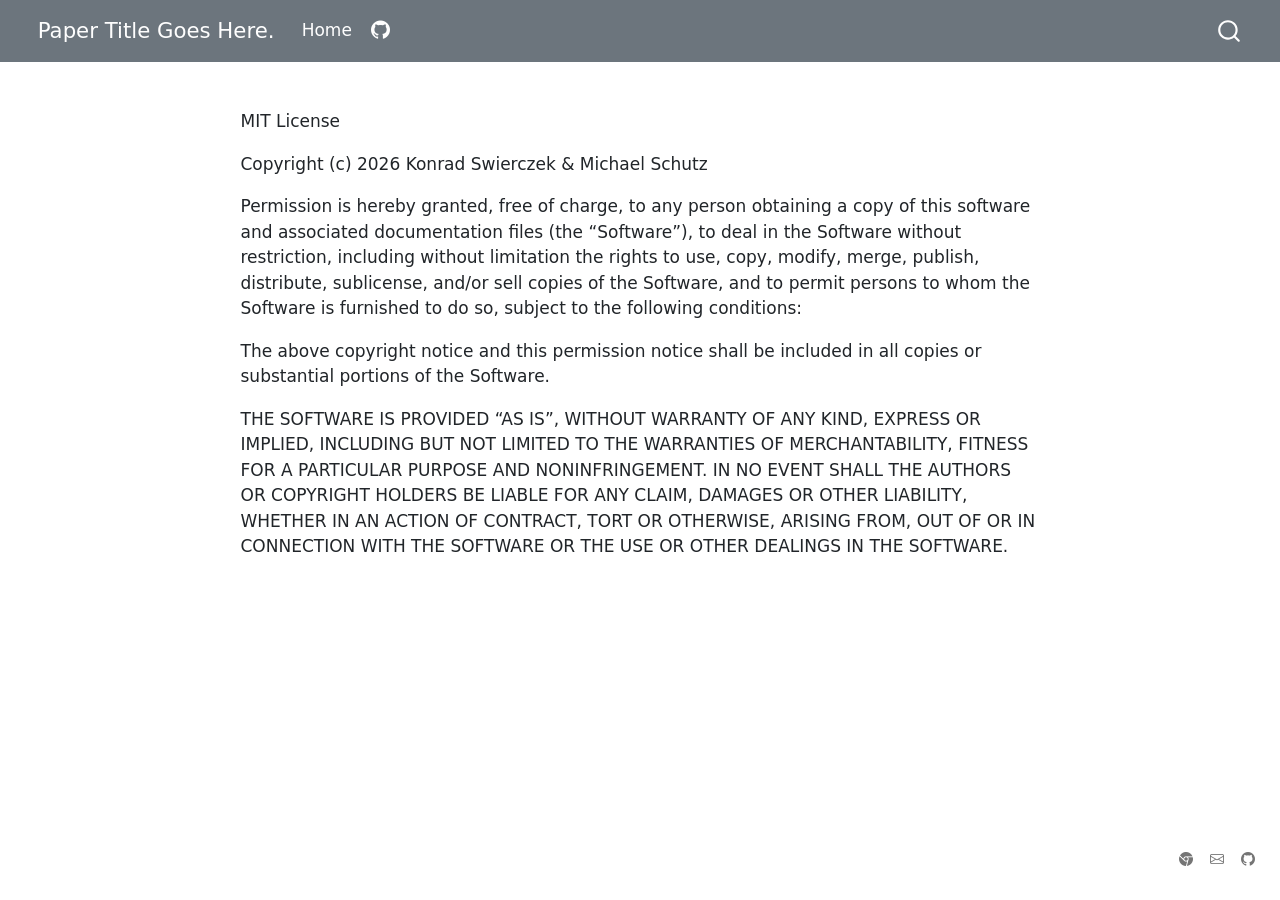
==== LICENSE.html @ 2cd63908 "deploy: 94d4c9808ed425e0e6022221e09c3ebebacd030e" ====
<!DOCTYPE html>
<html xmlns="http://www.w3.org/1999/xhtml" lang="en" xml:lang="en"><head>

<meta charset="utf-8">
<meta name="generator" content="quarto-1.9.36">

<meta name="viewport" content="width=device-width, initial-scale=1.0, user-scalable=yes">


<title>license – Paper Title Goes Here.</title>
<style>
/* Default styles provided by pandoc.
** See https://pandoc.org/MANUAL.html#variables-for-html for config info.
*/
code{white-space: pre-wrap;}
span.smallcaps{font-variant: small-caps;}
div.columns{display: flex; gap: min(4vw, 1.5em);}
div.column{flex: auto; overflow-x: auto;}
div.hanging-indent{margin-left: 1.5em; text-indent: -1.5em;}
ul.task-list{list-style: none;}
ul.task-list li input[type="checkbox"] {
  width: 0.8em;
  margin: 0 0.8em 0.2em -1em; /* quarto-specific, see https://github.com/quarto-dev/quarto-cli/issues/4556 */ 
  vertical-align: middle;
}
</style>


<script src="site_libs/quarto-nav/quarto-nav.js"></script>
<script src="site_libs/quarto-nav/headroom.min.js"></script>
<script src="site_libs/clipboard/clipboard.min.js"></script>
<script src="site_libs/quarto-search/autocomplete.umd.js"></script>
<script src="site_libs/quarto-search/fuse.min.js"></script>
<script src="site_libs/quarto-search/quarto-search.js"></script>
<meta name="quarto:offset" content="./">
<script src="site_libs/quarto-html/quarto.js" type="module"></script>
<script src="site_libs/quarto-html/tabsets/tabsets.js" type="module"></script>
<script src="site_libs/quarto-html/popper.min.js"></script>
<script src="site_libs/quarto-html/tippy.umd.min.js"></script>
<script src="site_libs/quarto-html/anchor.min.js"></script>
<link href="site_libs/quarto-html/tippy.css" rel="stylesheet">
<link href="site_libs/quarto-html/quarto-syntax-highlighting-845c23b38eaddc0f92fda52bfe77a8c8.css" rel="stylesheet" id="quarto-text-highlighting-styles">
<script src="site_libs/bootstrap/bootstrap.min.js"></script>
<link href="site_libs/bootstrap/bootstrap-icons.css" rel="stylesheet">
<link href="site_libs/bootstrap/bootstrap-1b2c81bd1ea8ac12a9029556f6eb99be.min.css" rel="stylesheet" append-hash="true" id="quarto-bootstrap" data-mode="light">
<script id="quarto-search-options" type="application/json">{
  "location": "navbar",
  "copy-button": false,
  "collapse-after": 3,
  "panel-placement": "end",
  "type": "overlay",
  "limit": 50,
  "keyboard-shortcut": [
    "f",
    "/",
    "s"
  ],
  "show-item-context": false,
  "language": {
    "search-no-results-text": "No results",
    "search-matching-documents-text": "matching documents",
    "search-copy-link-title": "Copy link to search",
    "search-hide-matches-text": "Hide additional matches",
    "search-more-match-text": "more match in this document",
    "search-more-matches-text": "more matches in this document",
    "search-clear-button-title": "Clear",
    "search-text-placeholder": "",
    "search-detached-cancel-button-title": "Cancel",
    "search-submit-button-title": "Submit",
    "search-label": "Search"
  }
}</script>


</head>

<body class="nav-fixed fullcontent quarto-light">

<div id="quarto-search-results"></div>
  <header id="quarto-header" class="headroom fixed-top">
    <nav class="navbar navbar-expand-lg " data-bs-theme="dark">
      <div class="navbar-container container-fluid">
      <div class="navbar-brand-container mx-auto">
    <a href="https://maplelab.net" class="navbar-brand navbar-brand-logo">
    <img src="https://maplelabs.info/wp-content/uploads/2018/05/final_head-darker-leaf-png-300x300.png" alt="" class="navbar-logo light-content">
    <img src="https://maplelabs.info/wp-content/uploads/2018/05/final_head-darker-leaf-png-300x300.png" alt="" class="navbar-logo dark-content">
    </a>
    <a class="navbar-brand" href="https://maplelab.net">
    <span class="navbar-title">Paper Title Goes Here.</span>
    </a>
  </div>
            <div id="quarto-search" class="" title="Search"></div>
          <button class="navbar-toggler" type="button" data-bs-toggle="collapse" data-bs-target="#navbarCollapse" aria-controls="navbarCollapse" role="menu" aria-expanded="false" aria-label="Toggle navigation" onclick="if (window.quartoToggleHeadroom) { window.quartoToggleHeadroom(); }">
  <span class="navbar-toggler-icon"></span>
</button>
          <div class="collapse navbar-collapse" id="navbarCollapse">
            <ul class="navbar-nav navbar-nav-scroll me-auto">
  <li class="nav-item">
    <a class="nav-link" href="./index.html"> 
<span class="menu-text">Home</span></a>
  </li>  
  <li class="nav-item compact">
    <a class="nav-link" href="https://github.com/konradswierczek/Evaluating-Transformations"> <i class="bi bi-github" role="img">
</i> 
<span class="menu-text"></span></a>
  </li>  
</ul>
          </div> <!-- /navcollapse -->
            <div class="quarto-navbar-tools">
</div>
      </div> <!-- /container-fluid -->
    </nav>
</header>
<!-- content -->
<div id="quarto-content" class="quarto-container page-columns page-rows-contents page-layout-article page-navbar">
<!-- sidebar -->
<!-- margin-sidebar -->
    
<!-- main -->
<main class="content" id="quarto-document-content"><header id="title-block-header" class="quarto-title-block"></header>




<p>MIT License</p>
<p>Copyright (c) 2026 Konrad Swierczek &amp; Michael Schutz</p>
<p>Permission is hereby granted, free of charge, to any person obtaining a copy of this software and associated documentation files (the “Software”), to deal in the Software without restriction, including without limitation the rights to use, copy, modify, merge, publish, distribute, sublicense, and/or sell copies of the Software, and to permit persons to whom the Software is furnished to do so, subject to the following conditions:</p>
<p>The above copyright notice and this permission notice shall be included in all copies or substantial portions of the Software.</p>
<p>THE SOFTWARE IS PROVIDED “AS IS”, WITHOUT WARRANTY OF ANY KIND, EXPRESS OR IMPLIED, INCLUDING BUT NOT LIMITED TO THE WARRANTIES OF MERCHANTABILITY, FITNESS FOR A PARTICULAR PURPOSE AND NONINFRINGEMENT. IN NO EVENT SHALL THE AUTHORS OR COPYRIGHT HOLDERS BE LIABLE FOR ANY CLAIM, DAMAGES OR OTHER LIABILITY, WHETHER IN AN ACTION OF CONTRACT, TORT OR OTHERWISE, ARISING FROM, OUT OF OR IN CONNECTION WITH THE SOFTWARE OR THE USE OR OTHER DEALINGS IN THE SOFTWARE.</p>



</main> <!-- /main -->
<script id="quarto-html-after-body" type="application/javascript">
  window.document.addEventListener("DOMContentLoaded", function (event) {
    const icon = "";
    const anchorJS = new window.AnchorJS();
    anchorJS.options = {
      placement: 'right',
      icon: icon
    };
    anchorJS.add('.anchored');
    const isCodeAnnotation = (el) => {
      for (const clz of el.classList) {
        if (clz.startsWith('code-annotation-')) {                     
          return true;
        }
      }
      return false;
    }
    const onCopySuccess = function(e) {
      // button target
      const button = e.trigger;
      // don't keep focus
      button.blur();
      // flash "checked"
      button.classList.add('code-copy-button-checked');
      var currentTitle = button.getAttribute("title");
      button.setAttribute("title", "Copied!");
      let tooltip;
      if (window.bootstrap) {
        button.setAttribute("data-bs-toggle", "tooltip");
        button.setAttribute("data-bs-placement", "left");
        button.setAttribute("data-bs-title", "Copied!");
        tooltip = new bootstrap.Tooltip(button, 
          { trigger: "manual", 
            customClass: "code-copy-button-tooltip",
            offset: [0, -8]});
        tooltip.show();    
      }
      setTimeout(function() {
        if (tooltip) {
          tooltip.hide();
          button.removeAttribute("data-bs-title");
          button.removeAttribute("data-bs-toggle");
          button.removeAttribute("data-bs-placement");
        }
        button.setAttribute("title", currentTitle);
        button.classList.remove('code-copy-button-checked');
      }, 1000);
      // clear code selection
      e.clearSelection();
    }
    const getTextToCopy = function(trigger) {
      const outerScaffold = trigger.parentElement.cloneNode(true);
      const codeEl = outerScaffold.querySelector('code');
      for (const childEl of codeEl.children) {
        if (isCodeAnnotation(childEl)) {
          childEl.remove();
        }
      }
      return codeEl.innerText;
    }
    const clipboard = new window.ClipboardJS('.code-copy-button:not([data-in-quarto-modal])', {
      text: getTextToCopy
    });
    clipboard.on('success', onCopySuccess);
    if (window.document.getElementById('quarto-embedded-source-code-modal')) {
      const clipboardModal = new window.ClipboardJS('.code-copy-button[data-in-quarto-modal]', {
        text: getTextToCopy,
        container: window.document.getElementById('quarto-embedded-source-code-modal')
      });
      clipboardModal.on('success', onCopySuccess);
    }
      var localhostRegex = new RegExp(/^(?:http|https):\/\/localhost\:?[0-9]*\//);
      var mailtoRegex = new RegExp(/^mailto:/);
        var filterRegex = new RegExp("https:\/\/konradswierczek\.github\.io\/Evaluating-Transformations");
      var isInternal = (href) => {
          return filterRegex.test(href) || localhostRegex.test(href) || mailtoRegex.test(href);
      }
      // Inspect non-navigation links and adorn them if external
     var links = window.document.querySelectorAll('a[href]:not(.nav-link):not(.navbar-brand):not(.toc-action):not(.sidebar-link):not(.sidebar-item-toggle):not(.pagination-link):not(.no-external):not([aria-hidden]):not(.dropdown-item):not(.quarto-navigation-tool):not(.about-link)');
      for (var i=0; i<links.length; i++) {
        const link = links[i];
        if (!isInternal(link.href)) {
          // undo the damage that might have been done by quarto-nav.js in the case of
          // links that we want to consider external
          if (link.dataset.originalHref !== undefined) {
            link.href = link.dataset.originalHref;
          }
        }
      }
    function tippyHover(el, contentFn, onTriggerFn, onUntriggerFn) {
      const config = {
        allowHTML: true,
        maxWidth: 500,
        delay: 100,
        arrow: false,
        appendTo: function(el) {
            return el.parentElement;
        },
        interactive: true,
        interactiveBorder: 10,
        theme: 'quarto',
        placement: 'bottom-start',
      };
      if (contentFn) {
        config.content = contentFn;
      }
      if (onTriggerFn) {
        config.onTrigger = onTriggerFn;
      }
      if (onUntriggerFn) {
        config.onUntrigger = onUntriggerFn;
      }
      window.tippy(el, config); 
    }
    const noterefs = window.document.querySelectorAll('a[role="doc-noteref"]');
    for (var i=0; i<noterefs.length; i++) {
      const ref = noterefs[i];
      tippyHover(ref, function() {
        // use id or data attribute instead here
        let href = ref.getAttribute('data-footnote-href') || ref.getAttribute('href');
        try { href = new URL(href).hash; } catch {}
        const id = href.replace(/^#\/?/, "");
        const note = window.document.getElementById(id);
        if (note) {
          return note.innerHTML;
        } else {
          return "";
        }
      });
    }
    const xrefs = window.document.querySelectorAll('a.quarto-xref');
    const processXRef = (id, note) => {
      // Strip column container classes
      const stripColumnClz = (el) => {
        el.classList.remove("page-full", "page-columns");
        if (el.children) {
          for (const child of el.children) {
            stripColumnClz(child);
          }
        }
      }
      stripColumnClz(note)
      if (id === null || id.startsWith('sec-')) {
        // Special case sections, only their first couple elements
        const container = document.createElement("div");
        if (note.children && note.children.length > 2) {
          container.appendChild(note.children[0].cloneNode(true));
          for (let i = 1; i < note.children.length; i++) {
            const child = note.children[i];
            if (child.tagName === "P" && child.innerText === "") {
              continue;
            } else {
              container.appendChild(child.cloneNode(true));
              break;
            }
          }
          if (window.Quarto?.typesetMath) {
            window.Quarto.typesetMath(container);
          }
          return container.innerHTML
        } else {
          if (window.Quarto?.typesetMath) {
            window.Quarto.typesetMath(note);
          }
          return note.innerHTML;
        }
      } else {
        // Remove any anchor links if they are present
        const anchorLink = note.querySelector('a.anchorjs-link');
        if (anchorLink) {
          anchorLink.remove();
        }
        if (window.Quarto?.typesetMath) {
          window.Quarto.typesetMath(note);
        }
        if (note.classList.contains("callout")) {
          return note.outerHTML;
        } else {
          return note.innerHTML;
        }
      }
    }
    for (var i=0; i<xrefs.length; i++) {
      const xref = xrefs[i];
      tippyHover(xref, undefined, function(instance) {
        instance.disable();
        let url = xref.getAttribute('href');
        let hash = undefined; 
        if (url.startsWith('#')) {
          hash = url;
        } else {
          try { hash = new URL(url).hash; } catch {}
        }
        if (hash) {
          const id = hash.replace(/^#\/?/, "");
          const note = window.document.getElementById(id);
          if (note !== null) {
            try {
              const html = processXRef(id, note.cloneNode(true));
              instance.setContent(html);
            } finally {
              instance.enable();
              instance.show();
            }
          } else {
            // See if we can fetch this
            fetch(url.split('#')[0])
            .then(res => res.text())
            .then(html => {
              const parser = new DOMParser();
              const htmlDoc = parser.parseFromString(html, "text/html");
              const note = htmlDoc.getElementById(id);
              if (note !== null) {
                const html = processXRef(id, note);
                instance.setContent(html);
              } 
            }).finally(() => {
              instance.enable();
              instance.show();
            });
          }
        } else {
          // See if we can fetch a full url (with no hash to target)
          // This is a special case and we should probably do some content thinning / targeting
          fetch(url)
          .then(res => res.text())
          .then(html => {
            const parser = new DOMParser();
            const htmlDoc = parser.parseFromString(html, "text/html");
            const note = htmlDoc.querySelector('main.content');
            if (note !== null) {
              // This should only happen for chapter cross references
              // (since there is no id in the URL)
              // remove the first header
              if (note.children.length > 0 && note.children[0].tagName === "HEADER") {
                note.children[0].remove();
              }
              const html = processXRef(null, note);
              instance.setContent(html);
            } 
          }).finally(() => {
            instance.enable();
            instance.show();
          });
        }
      }, function(instance) {
      });
    }
        let selectedAnnoteEl;
        const selectorForAnnotation = ( cell, annotation) => {
          let cellAttr = 'data-code-cell="' + cell + '"';
          let lineAttr = 'data-code-annotation="' +  annotation + '"';
          const selector = 'span[' + cellAttr + '][' + lineAttr + ']';
          return selector;
        }
        const selectCodeLines = (annoteEl) => {
          const doc = window.document;
          const targetCell = annoteEl.getAttribute("data-target-cell");
          const targetAnnotation = annoteEl.getAttribute("data-target-annotation");
          const annoteSpan = window.document.querySelector(selectorForAnnotation(targetCell, targetAnnotation));
          const lines = annoteSpan.getAttribute("data-code-lines").split(",");
          const lineIds = lines.map((line) => {
            return targetCell + "-" + line;
          })
          let top = null;
          let height = null;
          let parent = null;
          if (lineIds.length > 0) {
              //compute the position of the single el (top and bottom and make a div)
              const el = window.document.getElementById(lineIds[0]);
              top = el.offsetTop;
              height = el.offsetHeight;
              parent = el.parentElement.parentElement;
            if (lineIds.length > 1) {
              const lastEl = window.document.getElementById(lineIds[lineIds.length - 1]);
              const bottom = lastEl.offsetTop + lastEl.offsetHeight;
              height = bottom - top;
            }
            if (top !== null && height !== null && parent !== null) {
              // cook up a div (if necessary) and position it 
              let div = window.document.getElementById("code-annotation-line-highlight");
              if (div === null) {
                div = window.document.createElement("div");
                div.setAttribute("id", "code-annotation-line-highlight");
                div.style.position = 'absolute';
                parent.appendChild(div);
              }
              div.style.top = top - 2 + "px";
              div.style.height = height + 4 + "px";
              div.style.left = 0;
              let gutterDiv = window.document.getElementById("code-annotation-line-highlight-gutter");
              if (gutterDiv === null) {
                gutterDiv = window.document.createElement("div");
                gutterDiv.setAttribute("id", "code-annotation-line-highlight-gutter");
                gutterDiv.style.position = 'absolute';
                const codeCell = window.document.getElementById(targetCell);
                const gutter = codeCell.querySelector('.code-annotation-gutter');
                gutter.appendChild(gutterDiv);
              }
              gutterDiv.style.top = top - 2 + "px";
              gutterDiv.style.height = height + 4 + "px";
            }
            selectedAnnoteEl = annoteEl;
          }
        };
        const unselectCodeLines = () => {
          const elementsIds = ["code-annotation-line-highlight", "code-annotation-line-highlight-gutter"];
          elementsIds.forEach((elId) => {
            const div = window.document.getElementById(elId);
            if (div) {
              div.remove();
            }
          });
          selectedAnnoteEl = undefined;
        };
          // Handle positioning of the toggle
      window.addEventListener(
        "resize",
        throttle(() => {
          elRect = undefined;
          if (selectedAnnoteEl) {
            selectCodeLines(selectedAnnoteEl);
          }
        }, 10)
      );
      function throttle(fn, ms) {
      let throttle = false;
      let timer;
        return (...args) => {
          if(!throttle) { // first call gets through
              fn.apply(this, args);
              throttle = true;
          } else { // all the others get throttled
              if(timer) clearTimeout(timer); // cancel #2
              timer = setTimeout(() => {
                fn.apply(this, args);
                timer = throttle = false;
              }, ms);
          }
        };
      }
        // Attach click handler to the DT
        const annoteDls = window.document.querySelectorAll('dt[data-target-cell]');
        for (const annoteDlNode of annoteDls) {
          annoteDlNode.addEventListener('click', (event) => {
            const clickedEl = event.target;
            if (clickedEl !== selectedAnnoteEl) {
              unselectCodeLines();
              const activeEl = window.document.querySelector('dt[data-target-cell].code-annotation-active');
              if (activeEl) {
                activeEl.classList.remove('code-annotation-active');
              }
              selectCodeLines(clickedEl);
              clickedEl.classList.add('code-annotation-active');
            } else {
              // Unselect the line
              unselectCodeLines();
              clickedEl.classList.remove('code-annotation-active');
            }
          });
        }
    const findCites = (el) => {
      const parentEl = el.parentElement;
      if (parentEl) {
        const cites = parentEl.dataset.cites;
        if (cites) {
          return {
            el,
            cites: cites.split(' ')
          };
        } else {
          return findCites(el.parentElement)
        }
      } else {
        return undefined;
      }
    };
    var bibliorefs = window.document.querySelectorAll('a[role="doc-biblioref"]');
    for (var i=0; i<bibliorefs.length; i++) {
      const ref = bibliorefs[i];
      const citeInfo = findCites(ref);
      if (citeInfo) {
        tippyHover(citeInfo.el, function() {
          var popup = window.document.createElement('div');
          citeInfo.cites.forEach(function(cite) {
            var citeDiv = window.document.createElement('div');
            citeDiv.classList.add('hanging-indent');
            citeDiv.classList.add('csl-entry');
            var biblioDiv = window.document.getElementById('ref-' + cite);
            if (biblioDiv) {
              citeDiv.innerHTML = biblioDiv.innerHTML;
            }
            popup.appendChild(citeDiv);
          });
          return popup.innerHTML;
        });
      }
    }
  });
  </script>
</div> <!-- /content -->
<footer class="footer">
  <div class="nav-footer">
    <div class="nav-footer-left">
      &nbsp;
    </div>   
    <div class="nav-footer-center">
      &nbsp;
    </div>
    <div class="nav-footer-right">
      <ul class="footer-items list-unstyled">
    <li class="nav-item compact">
    <a class="nav-link" href="https://konradswierczek.ca">
      <i class="bi bi-browser-chrome" role="img">
</i> 
    </a>
  </li>  
    <li class="nav-item compact">
    <a class="nav-link" href="mailto:swierckj@mcmaster.ca">
      <i class="bi bi-envelope" role="img">
</i> 
    </a>
  </li>  
    <li class="nav-item compact">
    <a class="nav-link" href="https://github.com/konradswierczek/Evaluating-Transformations">
      <i class="bi bi-github" role="img">
</i> 
    </a>
  </li>  
</ul>
    </div>
  </div>
</footer>




</body></html>
---- site_libs/quarto-html/tippy.css ----
.tippy-box[data-animation=fade][data-state=hidden]{opacity:0}[data-tippy-root]{max-width:calc(100vw - 10px)}.tippy-box{position:relative;background-color:#333;color:#fff;border-radius:4px;font-size:14px;line-height:1.4;white-space:normal;outline:0;transition-property:transform,visibility,opacity}.tippy-box[data-placement^=top]>.tippy-arrow{bottom:0}.tippy-box[data-placement^=top]>.tippy-arrow:before{bottom:-7px;left:0;border-width:8px 8px 0;border-top-color:initial;transform-origin:center top}.tippy-box[data-placement^=bottom]>.tippy-arrow{top:0}.tippy-box[data-placement^=bottom]>.tippy-arrow:before{top:-7px;left:0;border-width:0 8px 8px;border-bottom-color:initial;transform-origin:center bottom}.tippy-box[data-placement^=left]>.tippy-arrow{right:0}.tippy-box[data-placement^=left]>.tippy-arrow:before{border-width:8px 0 8px 8px;border-left-color:initial;right:-7px;transform-origin:center left}.tippy-box[data-placement^=right]>.tippy-arrow{left:0}.tippy-box[data-placement^=right]>.tippy-arrow:before{left:-7px;border-width:8px 8px 8px 0;border-right-color:initial;transform-origin:center right}.tippy-box[data-inertia][data-state=visible]{transition-timing-function:cubic-bezier(.54,1.5,.38,1.11)}.tippy-arrow{width:16px;height:16px;color:#333}.tippy-arrow:before{content:"";position:absolute;border-color:transparent;border-style:solid}.tippy-content{position:relative;padding:5px 9px;z-index:1}
---- site_libs/quarto-html/quarto-syntax-highlighting-845c23b38eaddc0f92fda52bfe77a8c8.css ----
/* quarto syntax highlight colors */
:root {
  --quarto-hl-ot-color: #003B4F;
  --quarto-hl-at-color: #657422;
  --quarto-hl-ss-color: #20794D;
  --quarto-hl-an-color: #5E5E5E;
  --quarto-hl-fu-color: #4758AB;
  --quarto-hl-st-color: #20794D;
  --quarto-hl-cf-color: #003B4F;
  --quarto-hl-op-color: #5E5E5E;
  --quarto-hl-er-color: #AD0000;
  --quarto-hl-bn-color: #AD0000;
  --quarto-hl-al-color: #AD0000;
  --quarto-hl-va-color: #111111;
  --quarto-hl-bu-color: inherit;
  --quarto-hl-ex-color: inherit;
  --quarto-hl-pp-color: #AD0000;
  --quarto-hl-in-color: #5E5E5E;
  --quarto-hl-vs-color: #20794D;
  --quarto-hl-wa-color: #5E5E5E;
  --quarto-hl-do-color: #5E5E5E;
  --quarto-hl-im-color: #00769E;
  --quarto-hl-ch-color: #20794D;
  --quarto-hl-dt-color: #AD0000;
  --quarto-hl-fl-color: #AD0000;
  --quarto-hl-co-color: #5E5E5E;
  --quarto-hl-cv-color: #5E5E5E;
  --quarto-hl-cn-color: #8f5902;
  --quarto-hl-sc-color: #5E5E5E;
  --quarto-hl-dv-color: #AD0000;
  --quarto-hl-kw-color: #003B4F;
}

/* other quarto variables */
:root {
  --quarto-font-monospace: SFMono-Regular, Menlo, Monaco, Consolas, "Liberation Mono", "Courier New", monospace;
}

/* syntax highlight based on Pandoc's rules */
pre > code.sourceCode > span {
  color: #003B4F;
}

code.sourceCode > span {
  color: #003B4F;
}

div.sourceCode,
div.sourceCode pre.sourceCode {
  color: #003B4F;
}

/* Normal */
code span {
  color: #003B4F;
}

/* Alert */
code span.al {
  color: #AD0000;
  font-style: inherit;
}

/* Annotation */
code span.an {
  color: #5E5E5E;
  font-style: inherit;
}

/* Attribute */
code span.at {
  color: #657422;
  font-style: inherit;
}

/* BaseN */
code span.bn {
  color: #AD0000;
  font-style: inherit;
}

/* BuiltIn */
code span.bu {
  font-style: inherit;
}

/* ControlFlow */
code span.cf {
  color: #003B4F;
  font-weight: bold;
  font-style: inherit;
}

/* Char */
code span.ch {
  color: #20794D;
  font-style: inherit;
}

/* Constant */
code span.cn {
  color: #8f5902;
  font-style: inherit;
}

/* Comment */
code span.co {
  color: #5E5E5E;
  font-style: inherit;
}

/* CommentVar */
code span.cv {
  color: #5E5E5E;
  font-style: italic;
}

/* Documentation */
code span.do {
  color: #5E5E5E;
  font-style: italic;
}

/* DataType */
code span.dt {
  color: #AD0000;
  font-style: inherit;
}

/* DecVal */
code span.dv {
  color: #AD0000;
  font-style: inherit;
}

/* Error */
code span.er {
  color: #AD0000;
  font-style: inherit;
}

/* Extension */
code span.ex {
  font-style: inherit;
}

/* Float */
code span.fl {
  color: #AD0000;
  font-style: inherit;
}

/* Function */
code span.fu {
  color: #4758AB;
  font-style: inherit;
}

/* Import */
code span.im {
  color: #00769E;
  font-style: inherit;
}

/* Information */
code span.in {
  color: #5E5E5E;
  font-style: inherit;
}

/* Keyword */
code span.kw {
  color: #003B4F;
  font-weight: bold;
  font-style: inherit;
}

/* Operator */
code span.op {
  color: #5E5E5E;
  font-style: inherit;
}

/* Other */
code span.ot {
  color: #003B4F;
  font-style: inherit;
}

/* Preprocessor */
code span.pp {
  color: #AD0000;
  font-style: inherit;
}

/* SpecialChar */
code span.sc {
  color: #5E5E5E;
  font-style: inherit;
}

/* SpecialString */
code span.ss {
  color: #20794D;
  font-style: inherit;
}

/* String */
code span.st {
  color: #20794D;
  font-style: inherit;
}

/* Variable */
code span.va {
  color: #111111;
  font-style: inherit;
}

/* VerbatimString */
code span.vs {
  color: #20794D;
  font-style: inherit;
}

/* Warning */
code span.wa {
  color: #5E5E5E;
  font-style: italic;
}

.prevent-inlining {
  content: "</";
}

/*# sourceMappingURL=ac89f0bb514bba72461919f78549e31c.css.map */
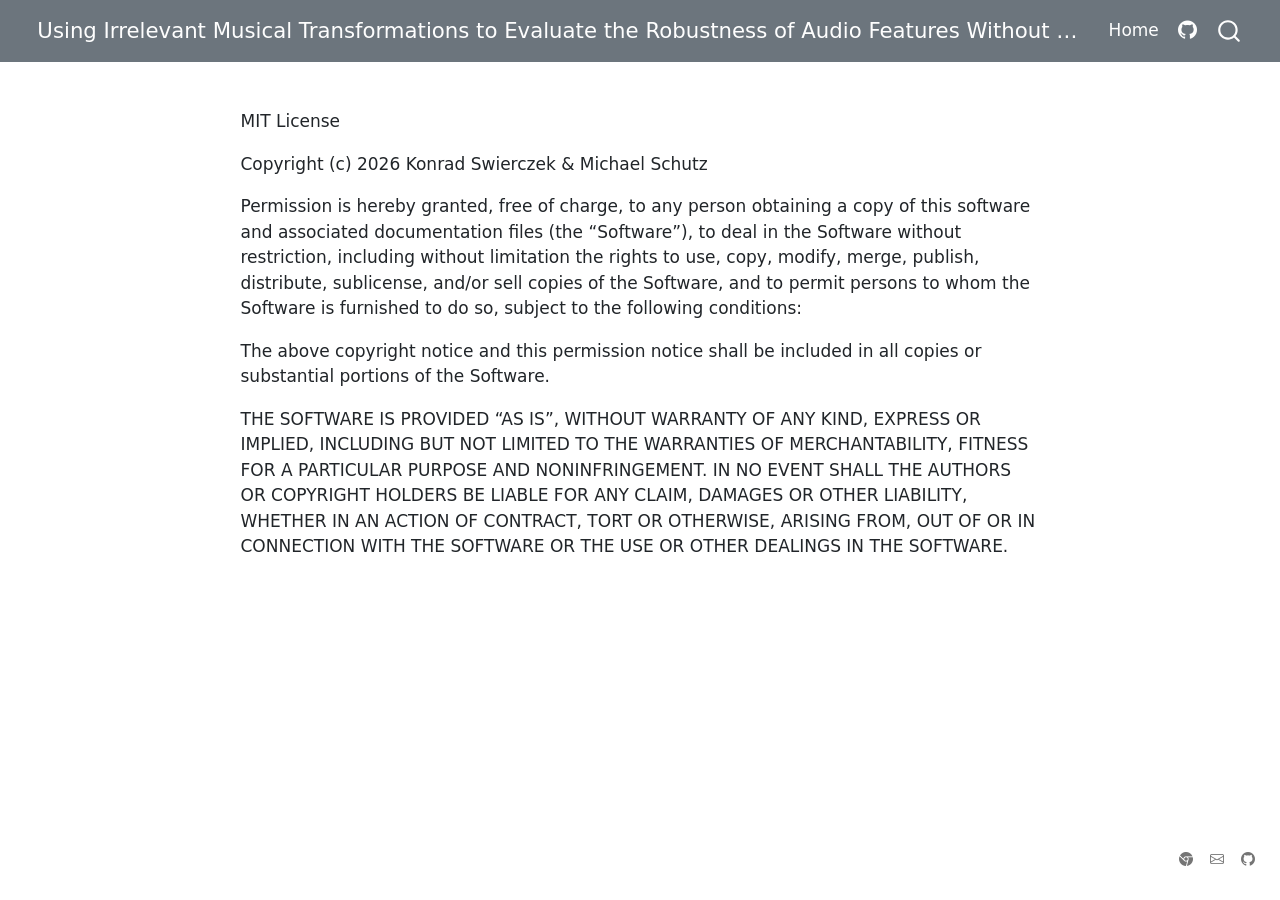
==== commit 8b6b7157: "deploy: 90d7062e809a539ee7b2c48007c575e54e9d30be" ====
--- a/LICENSE.html
+++ b/LICENSE.html
@@ -7,7 +7,7 @@
 <meta name="viewport" content="width=device-width, initial-scale=1.0, user-scalable=yes">
 
 
-<title>license – Paper Title Goes Here.</title>
+<title>license – Using Irrelevant Musical Transformations to Evaluate the Robustness of Audio Features Without Ground Truth</title>
 <style>
 /* Default styles provided by pandoc.
 ** See https://pandoc.org/MANUAL.html#variables-for-html for config info.
@@ -86,7 +86,7 @@
     <img src="https://maplelabs.info/wp-content/uploads/2018/05/final_head-darker-leaf-png-300x300.png" alt="" class="navbar-logo dark-content">
     </a>
     <a class="navbar-brand" href="https://maplelab.net">
-    <span class="navbar-title">Paper Title Goes Here.</span>
+    <span class="navbar-title">Using Irrelevant Musical Transformations to Evaluate the Robustness of Audio Features Without Ground Truth</span>
     </a>
   </div>
             <div id="quarto-search" class="" title="Search"></div>
